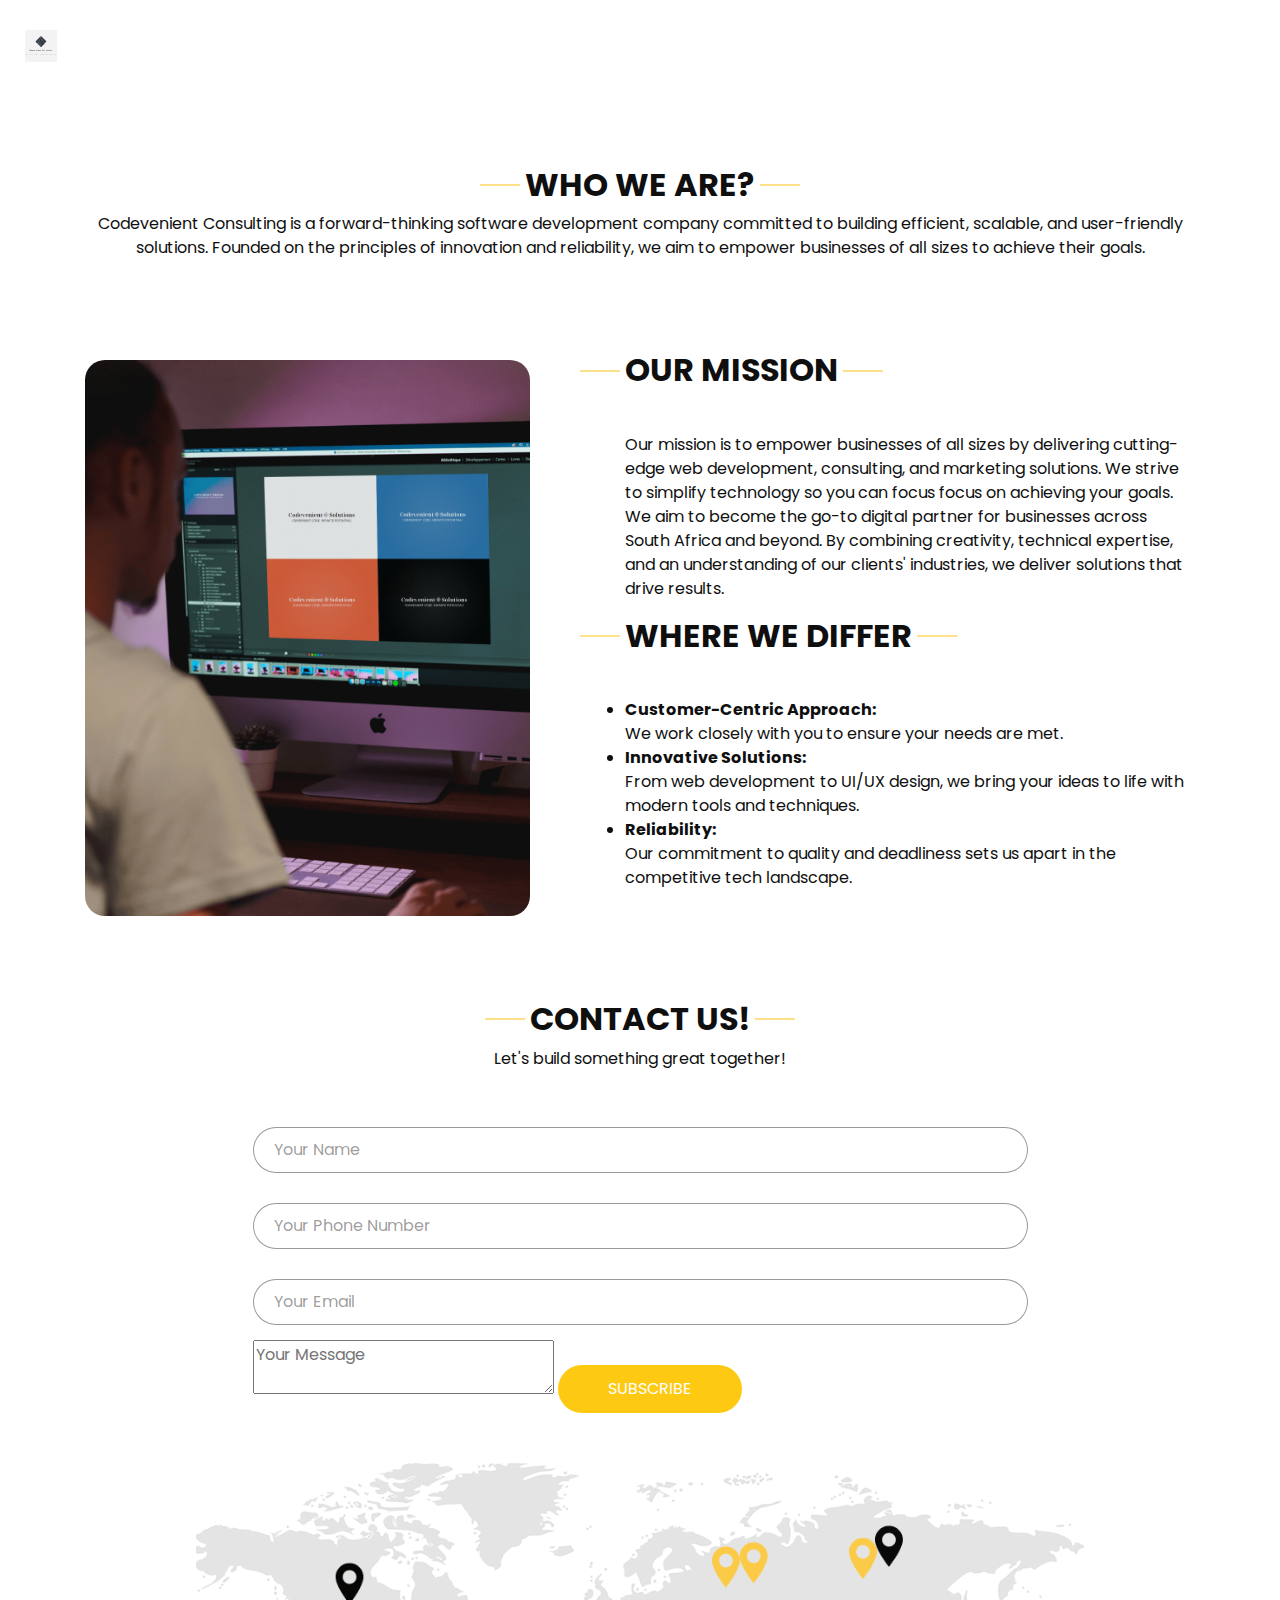
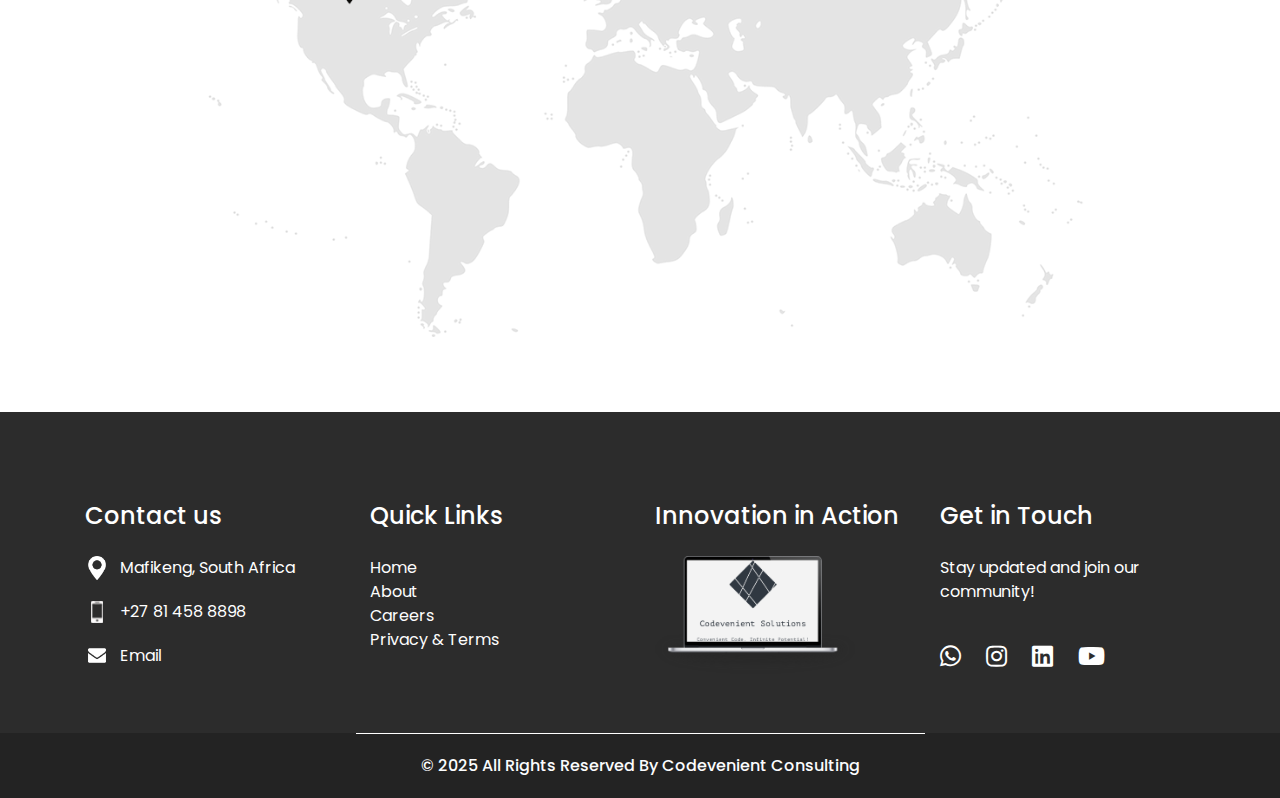
==== about.html @ fab70a0c "Update contact information across multiple pages: change location to Mafikeng, South Africa, format " ====
<!DOCTYPE html>
<html lang="en">

<head>
    <!-- Basic -->
    <meta charset="utf-8" />
    <meta http-equiv="X-UA-Compatible" content="IE=edge" />
    <!-- Mobile Metas -->
    <meta name="viewport" content="width=device-width, initial-scale=1, shrink-to-fit=no" />
    <!-- Site Metas -->
    <meta name="keywords" content="Software Development, Web Development, Consulting, Marketing, Codevenient Solutions" />
    <meta name="description" content="Codevenient Solutions - Empowering businesses with innovative software solutions. Specializing in web development, consulting, and marketing." />
    <meta name="author" content="Codevenient Solutions" />
  
    <title>Codevenient Consulting</title>
    <link rel="shortcut icon" type="image/icon" href="images/favicon.png" />
  
    <!-- slider stylesheet -->
    <link rel="stylesheet" type="text/css" href="https://cdnjs.cloudflare.com/ajax/libs/OwlCarousel2/2.3.4/assets/owl.carousel.min.css" />
    <!-- bootstrap core css -->
    <link rel="stylesheet" type="text/css" href="css/bootstrap.css" />
    <!-- fonts style -->
    <link href="https://fonts.googleapis.com/css?family=Open+Sans:400,700|Poppins:400,700&display=swap" rel="stylesheet">
    <!-- FontAwesome for icons -->
    <link rel="stylesheet" href="https://cdnjs.cloudflare.com/ajax/libs/font-awesome/5.15.4/css/all.min.css" />
    <!-- Custom styles for this template -->
    <link href="css/style.css" rel="stylesheet" />
    <link href="js/script.js" rel="script" />
</head>

<body class="sub_page">
  <div class="hero_area">
    
    <!-- header section strats -->
    <header class="header_section">
      <div class="container-fluid">
        <nav class="navbar navbar-expand-lg custom_nav-container pt-3">
          <a class="navbar-brand" href="index.html"><img src="images/favicon.png" alt="Codevenient Solutions Logo" /></a>
          <button class="navbar-toggler" type="button" data-toggle="collapse" data-target="#navbarSupportedContent" aria-controls="navbarSupportedContent" aria-expanded="false" aria-label="Toggle navigation">
            <span class="navbar-toggler-icon"></span>
          </button>
          <div class="collapse navbar-collapse" id="navbarSupportedContent">
            <div class="d-flex ml-auto flex-column flex-lg-row align-items-center">
              <ul class="navbar-nav">
                <li class="nav-item active"><a class="nav-link scroll-link" href="index.html">Home</a></li>
                <li class="nav-item"><a class="nav-link scroll-link" href="about.html">About</a></li>
                <li class="nav-item"><a class="nav-link scroll-link" href="projects.html">Portfolio</a></li>
                <li class="nav-item"><a class="nav-link scroll-link" href="#contact">Contact us</a></li>
              </ul>
            </div>
          </div>
        </nav>
      </div>
    </header>
    <!-- end header section -->
  </div>

  <section class="do_section layout_padding">
    <div class="container">
      <div class="heading_container">
        <h2>Who We Are?</h2>
        <p>Codevenient Consulting is a forward-thinking software development company committed to building efficient, scalable, and user-friendly solutions. Founded on the principles of innovation and reliability, we aim to empower businesses of all sizes to achieve their goals.</p>
      </div>
    </div>
  </section>


  <!-- who section -->

  <section class="who_section">
    <div class="container">
      <div class="row">
        <div class="col-md-5">
          <div class="img-box">
            <img src="images/about CV.png" alt="Consulting Agency Employee">
          </div>
        </div>
        <div class="col-md-7">
          <div class="detail-box">
            <div class="heading_container">
              <h2>Our Mission</h2>
            </div>
            <p>Our mission is to empower businesses of all sizes by delivering cutting-edge web development, consulting, and marketing solutions. We strive to simplify technology so you can focus focus on achieving your goals.
              We aim to become the go-to digital partner for businesses across South Africa and beyond. By combining creativity, technical expertise, and an understanding of our clients' industries, we deliver solutions that drive results.
            </p>
          </div>
          <div class="detail-box">
            <div class="heading_container">
              <h2>Where We Differ</h2>
            </div>
            <p>
              <li><b>Customer-Centric Approach:</b><br> We work closely with you to ensure your needs are met.</li>
              <li><b>Innovative Solutions:</b><br> From web development to UI/UX design, we bring your ideas to life with modern tools and techniques.</li>
              <li><b>Reliability:</b><br> Our commitment to quality and deadliness sets us apart in the competitive tech landscape.</li>
              </p>
          </div>
        </div>
      </div>
    </div>
  </section>

  <!-- end who section -->

  <!-- contact section -->
  <section class="contact_section layout_padding" id="contact">
    <div class="container">
      <div class="heading_container">
        <h2>Contact us!</h2>
        <p>Let's build something great together!</p>
      </div>
      <div class="">
        <div class="row">
          <div class="col-md-9 mx-auto">
            <div class="contact-form">
              <form id="subscribe-form">
                <input type="text" id="name" placeholder="Your Name">
                <input type="tel" id="phone" placeholder="Your Phone Number">
                <input type="email" id="email" placeholder="Your Email">
                <textarea id="message" placeholder="Your Message"></textarea>
                <button type="submit">Subscribe</button>
              </form>
            </div>
          </div>
        </div>
      </div>
      <div class="map_img-box">
        <img src="images/map-img.png" alt="Dihatshwane, Mahikeng, North West, South Africa">
      </div>
    </div>
  </section>
  <!-- end contact section -->


   <!-- info section -->
   <section class="info_section">
    <div class="container">
      <div class="row">
        <div class="col-md-3">
          <div class="info_contact">
            <h5>Contact us</h5>
            <div>
              <div class="img-box">
                <img src="images/location-white.png" width="18px" alt="50223 Dihatshwane, Mahikeng">
              </div>
              <p>Mafikeng, South Africa</p>
            </div>
            <div>
              <div class="img-box">
                <img src="images/telephone-white.png" width="12px" alt="telephone, 0814588898">
              </div>
              <p>+27 81 458 8898</p>
            </div>
            <div>
              <div class="img-box">
                <img src="images/envelope-white.png" width="18px" alt="codevenient solutions email">
              </div>
              <a href="mailto:codevenientconsulting@gmail.com"><p>Email</p></a>
            </div>
          </div>
        </div>
        <div class="col-md-3">
          <div class="info_insta">
            <h5>Quick Links</h5>
            <div class="insta_container">
              <div>
                <a href="index.html">Home</a>
              </div>
              <div>
                <a href="about.html">About</a>
              </div>
              <div>
                <a href="careers.html">Careers</a>
              </div>
              <div>
                <a href="privacy_terms.html">Privacy & Terms</a>
              </div>
            </div>
          </div>
        </div>
        <div class="col-md-3">
          <div class="info_info">
            <H5>Innovation in Action</H5>
            <img src="images/pc.png" width="200px" alt="Codevenient Solutions Mockup">
          </div>
        </div>
        <div class="col-md-3">
          <div class="info_form">
            <h5>Get in Touch</h5>
            <div class="insta_container">
              <div>
                <p>Stay updated and join our community!</p>
              </div>
              <div class="social_box">
                <a href="https://wa.me/+27814588898" target="_blank" title="WhatsApp" rel="noopener"><i class="fab fa-whatsapp"></i></a>
                <a href="https://instagram.com/codevenientconsulting?igsh=eTE1cXRtenNpdW53" target="_blank" title="Instagram" rel="noopener"><i class="fab fa-instagram"></i></a>
                <a href="https://linkedin.com/company/codevenient-consulting/" target="_blank" title="LinkedIn" rel="noopener"><i class="fab fa-linkedin"></i></a>
                <a href="https://youtube.com/@CodevenientConsulting" target="_blank" title="YouTube" rel="noopener"><i class="fab fa-youtube"></i></a>
              </div>
          </div>
        </div>
      </div>
    </div>
  </section>
  <!-- end info section -->

  <!-- footer section -->
  <section class="container-fluid footer_section">
    <p>&copy; 2025 All Rights Reserved By <a href="index.html">Codevenient Consulting</a></p>
  </section>
  <!-- end footer section -->

  <script type="text/javascript" src="js/jquery-3.4.1.min.js"></script>
  <script type="text/javascript" src="js/bootstrap.js"></script>
  <script type="text/javascript" src="https://cdnjs.cloudflare.com/ajax/libs/OwlCarousel2/2.3.4/owl.carousel.min.js"></script>
  <script type="text/javascript">
    $(".owl-carousel").owlCarousel({
      loop: true,
      margin: 0,
      navText: [],
      center: true,
      autoplay: true,
      autoplayHoverPause: true,
      responsive: {
        0: {
          items: 1
        },
        1000: {
          items: 3
        }
      }
    });
  </script>
  <script src="js/script.js"></script>
</div>
</body>

</html>
---- css/style.css ----
html {
  scroll-behavior: smooth;
}

body {
  font-family: "Poppins", sans-serif;
  color: #0f0f0f;
  background-color: #ffffffbc;
}

.layout_padding {
  padding: 75px 0;
}

.layout_padding2 {
  padding: 45px 0;
}

.layout_padding2-top {
  padding-top: 45px;
}

.layout_padding2-bottom {
  padding-bottom: 45px;
}

.layout_padding-top {
  padding-top: 75px;
}

.layout_padding-bottom {
  padding-bottom: 75px;
}

.heading_container {
  display: flex;
  flex-direction: column;
  align-items: flex-start;
}

.heading_container h2 {
  font-weight: bold;
  text-transform: uppercase;
  position: relative;
}

.heading_container h2::before,
.heading_container h2::after {
  content: "";
  position: absolute;
  top: 50%;
  width: 40px;
  height: 1px;
  background-color: #fec016;
}

.heading_container h2::before {
  left: -5px;
  transform: translate(-100%, -50%);
}

.heading_container h2::after {
  right: -5px;
  transform: translate(100%, -50%);
}

/*header section*/
.hero_area {
  height: 100vh;
  background-image: url(../images/bg.jpg);
  background-size: cover;
}

.sub_page .hero_area {
  height: auto;
}

.sub_page .who_section.layout_padding {
  padding-top: 0;
}

.hero_area.sub_pages {
  height: auto;
}

.header_section .container-fluid {
  padding-right: 25px;
  padding-left: 25px;
}

.header_section .nav_container {
  margin: 0 auto;
}

.custom_nav-container.navbar-expand-lg .navbar-nav .nav-link {
  margin: 10px 30px;
  color: #ffffff;
  text-align: center;
  position: relative;
}

.custom_nav-container.navbar-expand-lg .navbar-nav .nav-link::before {
  content: "";
  position: absolute;
  top: 50%;
  left: -1px;
  transform: translate(-50%, -50%);
  width: 7px;
  height: 7px;
  border-radius: 100%;
}

a,
a:hover,
a:focus {
  text-decoration: none;
}

a:hover,
a:focus {
  color: initial;
}

.btn,
.btn:focus {
  outline: none !important;
  box-shadow: none;
}

.user_option {
  display: flex;
  align-items: center;
}

.navbar-brand {
  display: flex;
  align-items: center;
  font-family: 'Open Sans', sans-serif;
}

.navbar-brand span {
  font-size: 24px;
  color: #ffffff;
}

.custom_nav-container {
  z-index: 99999;
  padding: 15px 0;
}

.custom_nav-container .navbar-toggler {
  outline: none;
}

.custom_nav-container .navbar-toggler .navbar-toggler-icon {
  background-image: url(../images/menu.png);
  background-size: 55px;
}

/*end header section*/
.slider_section {
  height: 90%;
  display: flex;
  align-items: center;
  color: #ffffff;
}

.slider_section .detail-box {
  text-align: center;
  margin-bottom: 110px;
}

.slider_section .detail-box h1 {
  font-size: 4rem;
  text-transform: uppercase;
}

.slider_section .detail-box h2 {
  text-transform: uppercase;
}

.slider_section .detail-box p {
  margin-top: 25px;
}

.slider_section .detail-box a {
  display: inline-block;
  padding: 10px 55px;
  background-color: #ffffff;
  border: 1px solid #ffffff;
  color: #000000;
  border-radius: 20px 20px 0 20px;
  margin-top: 35px;
}

.slider_section .detail-box a:hover {
  background-color: transparent;
  color: #ffffff;
}

.do_section .heading_container {
  align-items: center;
  text-align: center;
}

.do_section .do_container {
  display: flex;
  flex-wrap: wrap;
  justify-content: center;
  padding-top: 10px;
}

.do_section .do_container .box {
  text-align: center;
  position: relative;
  z-index: 5;
  margin: 35px 25px 0 25px;
}

.do_section .do_container .box .img-box {
  width: 120px;
  height: 120px;
  display: flex;
  justify-content: center;
  align-items: center;
  background-color: #353434;
  border-radius: 100%;
}

.do_section .do_container .box .img-box img {
  width: 45px;
}

.do_section .do_container .box .detail-box {
  margin-top: 35px;
}

.do_section .do_container .box:hover .img-box {
  background-color: #fec016;
}

.do_section .do_container .arrow_bg::before {
  content: "";
  position: absolute;
  top: -23px;
  left: -17px;
  width: 262%;
  height: 90%;
  z-index: 3;
  background-size: cover;
}

.do_section .do_container .arrow-start::before {
  background-image: url(../images/arrow-start.png);
}

.do_section .do_container .arrow-middle::before {
  background-image: url(../images/arrow-middle.png);
}

.do_section .do_container .arrow-end::before {
  background-image: url(../images/arrow-end.png);
}

.who_section .row {
  align-items: center;
}

.who_section .img-box img {
  border-radius: 20px 20px 20px 20px;
  width: 100%;
}

.who_section .detail-box {
  margin-left: 65px;
}

.who_section .detail-box p {
  margin-top: 35px;
}

.who_section .detail-box a {
  display: inline-block;
  padding: 8px 30px;
  background-color: #353434;
  border: 1px solid #353434;
  color: #ffffff;
  border-radius: 20px 20px 0 20px;
  margin-top: 35px;
}

.who_section .detail-box a:hover {
  background-color: transparent;
  color: #353434;
}

.portfolio {
  padding: 50px 0 100px;
  border: 1px solid #e5ebf2;
}

.portfolio-content {
  padding-top: 100px;
}

.isotope:after {
  content: '';
  display: block;
  clear: both;
}

.isotope .item {
  position: relative;
  overflow: hidden;
  margin-bottom: 30px;
}

.isotope .item img {
  width: 100%;
  height: 100%;
  transition: 0.5s;
}

.isotope .item:hover img {
  transform: scale(1.5);
}

.isotope-overlay {
  position: absolute;
  height: 100%;
  width: 100%;
  background: rgba(31, 44, 108, 0.5);
  display: flex;
  align-items: center;
  text-transform: uppercase;
  justify-content: center;
  flex-direction: row;
  transform: scale(0);
  transition: 0.5s;
}

.isotope-overlay a {
  display: inline-block;
  color: #fff;
  font-size: 14px;
  text-align: center;
}

.isotope .item:hover .isotope-overlay {
  transform: scale(1);
  top: 0;
}

.client_section {
  padding-top: 30px;
  padding-bottom: 130px;
}

.client_section .heading_container {
  align-items: center;
  margin-bottom: 45px;
}

.client_section .box {
  padding: 20px;
  display: flex;
  flex-direction: column;
  align-items: center;
  text-align: center;
  margin: 20px;
}

.client_section .box .img-box {
  width: 60px;
}

.client_section .box .img-box img {
  width: 100%;
}

.client_section .box .detail-box {
  margin-top: 35px;
  display: flex;
  flex-direction: column;
  align-items: center;
}

.client_section .box .detail-box h5 {
  text-transform: uppercase;
  font-weight: bold;
  font-size: 18px;
}

.client_section .box .detail-box h5 span {
  text-transform: none;
  font-size: 16px;
  font-weight: normal;
  color: #fec016;
}

.client_section .box .detail-box img {
  width: 15px;
  margin: 35px 0;
}

.client_section .carousel-wrap {
  margin: 0 auto;
  padding: 0;
  position: relative;
}

.client_section .owl-nav > div {
  margin-top: -26px;
  position: absolute;
  top: 50%;
  color: #cdcbcd;
}

.client_section .owl-carousel .owl-nav .owl-prev,
.client_section .owl-carousel .owl-nav .owl-next {
  width: 50px;
  height: 50px;
  background-color: #000000;
  background-size: 16px;
  background-position: center;
  border-radius: 100%;
  background-repeat: no-repeat;
  position: absolute;
  bottom: -75px;
  outline: none;
}

.client_section .owl-carousel .owl-nav .owl-prev:hover,
.client_section .owl-carousel .owl-nav .owl-next:hover {
  background-color: rgba(0, 0, 0, 0.8);
}

.client_section .owl-carousel .owl-nav .owl-prev {
  background-image: url(../images/prev.png);
  left: 50%;
  transform: translateX(-102%);
}

.client_section .owl-carousel .owl-nav .owl-next {
  right: 50%;
  background-image: url(../images/next.png);
  transform: translateX(102%);
}

.client_section .owl-carousel .owl-dots.disabled,
.client_section .owl-carousel .owl-nav.disabled {
  display: block;
}

.client_section .owl-item.active.center .box {
  box-shadow: 0 0 20px 0 rgba(0, 0, 0, 0.2);
}

.target_section {
  background-image: url(../images/target-bg.jpg);
  background-size: cover;
  color: #ffffff;
  text-align: center;
}

.target_section .detail-box {
  margin: 30px 0;
}

.target_section h2 {
  font-weight: bold;
}

.target_section h5 {
  font-size: 18px;
  font-weight: 500;
}

.contact_section .heading_container {
  align-items: center;
}

.contact_section .contact-form {
  padding: 25px;
  border-radius: 20px;
}

.contact_section .contact-form input {
  border: none;
  outline: none;
  background-color: white;
  width: 100%;
  margin: 15px 0;
  padding: 10px 20px;
  border: 1px solid rgba(0, 0, 0, 0.4);
  border-radius: 30px;
}

.contact_section .contact-form input.input_message {
  height: 175px;
}

.contact_section .contact-form input::placeholder {
  color: rgba(0, 0, 0, 0.4);
}

.contact_section .contact-form button {
  border: none;
  outline: none;
  padding: 12px 50px;
  text-transform: uppercase;
  margin-top: 25px;
  background-color: #fec913;
  color: #fff;
  border-radius: 30px;
}

.contact_section .map_img-box {
  width: 80%;
  margin: 25px auto 0 auto;
}

.contact_section .map_img-box img {
  width: 100%;
}

.info_section {
  background-color: #faf8f8;
  color: #ffffff;
  padding: 90px 0 45px 0;
}

.info_section h5 {
  margin-bottom: 25px;
  font-size: 24px;
}

.info_contact p{
  color: #fff;
}

.info_contact p:hover{
  color: #fbca47;
}

.info_section .info_insta .insta_container > div {
  display: flex;
}

.info_section .info_insta .insta_container img {
  width: 100%;
}

.info_section .info_insta .insta_container .insta-box {
  margin: 5px;
  display: flex;
  align-items: stretch;
  background-color: #ffffff;
  padding: 10px 20px;
}

.info_section .info_contact .img-box {
  width: 35px;
  display: flex;
  justify-content: center;
}

.info_section .info_contact p {
  margin: 0;
}

.info_section .info_contact > div {
  display: flex;
  align-items: center;
  margin: 20px 0;
}

.info_section .info_contact > div img {
  height: auto;
  margin-right: 12px;
}

.info_section .info_form form input {
  outline: none;
  width: 100%;
  padding: 7px 10px;
}

.info_section .info_form form button {
  display: inline-block;
  padding: 8px 30px;
  background-color: #fbca47;
  border: 1px solid #fbca47;
  color: #ffffff;
  margin-top: 15px;
  text-transform: uppercase;
  font-size: 15px;
}

.info_section .info_form form button:hover {
  background-color: transparent;
  color: #fbca47;
}

.info_section .info_form .social_box {
  margin-top: 35px;
  width: 100%;
  display: flex;
}

.info_section .info_form .social_box a {
  margin-right: 25px;
}

.footer_section {
  background-color: #232323;
  font-weight: 500;
  display: flex;
  justify-content: center;
}

.footer_section p {
  padding: 20px 65px;
  color: #fbfcfd;
  margin: 0 auto;
  text-align: center;
  border-top: 1px solid #ffffff;
}

.insta_container a{
  color: #fdfdfd;
}

.insta_container a:hover{
  color: #fbca47;
}

.footer_section a {
  color: #fbfcfd;
}

.social_box a {
  font-size: 1.5rem;
  margin-right: 20px;
  color: #ffffff;
  text-decoration: none;
}

.social_box a:hover {
  color: #fec016;
}

/* Media queries for responsiveness */
@media (max-width: 768px) {
  .do_section .do_container {
    flex-direction: column;
    align-items: center;
  }

  .do_section .box {
    flex: 1 1 100%;
    margin: 15px 0;
  }

  .nav-links {
    display: none;
  }

  .nav-links.show {
    display: block;
  }

  .nav-toggle {
    display: block;
  }
}

@media (max-width: 480px) {
  .heading_container h2 {
    font-size: 24px;
  }

  .heading_container p {
    font-size: 16px;
  }

  .do_section .box h6 {
    font-size: 18px;
  }
}

.social_box a:hover {
  color: #fec016;
}

.info_section {
  background-color: #2c2c2c;
  color: #ffffff;
}

.info_section {
  background-color: #2c2c2c;
  color: #ffffff;
}

.info_section h5,
.info_section .info_insta .insta_container .insta-box,
.info_section .info_contact .img-box {
  color: #ffffff;
}

.info_section .info_insta .insta_container .insta-box {
  background-color: #232323;
}

.footer_section {
  justify-content: center;
}

.footer_section p {
  color: #fbfcfd;
  border-top: 1px solid #ffffff;
}

.footer_section a {
  color: #fbfcfd;
}

.social_box a {
  color: #ffffff;
}

.social_box a:hover {
  color: #fec016;
}

@media (max-width: 768px) {
  body {
    background-color: rgb(0, 0, 0);
    color: white;
  }

  .slider_section {
    height: 90vh;
    background-image: url(../images/bg-mob.jpg);
  }

  .footer_section p {
    color: #fbfcfd;
    border-top: 1px solid #ffffff;
  }

  .footer_section a {
    color: #fbfcfd;
  }

  .social_box a {
    color: #ffffff;
  }

  .social_box a:hover {
    color: #fec016;
  }

  .info_section {
    background-color: #2c2c2c;
    color: #ffffff;
  }

  .info_section h5,
  .info_section .info_insta .insta_container .insta-box,
  .info_section .info_contact .img-box {
    color: #ffffff;
  }

  .info_section .info_insta .insta_container .insta-box {
    background-color: #232323;
  }

  .contact_section{
    background-color: #0f0f0f;
  }

  .do_section .do_container .arrow-start::before {
    background-image: none;
  }
  
  .do_section .do_container .arrow-middle::before {
    background-image: none;
  }
  
  .do_section .do_container .arrow-end::before {
    background-image: none;
  }
  /* Add any other elements that need to be styled for dark mode */
}

@media (max-width: 829px) {
  body {
    background-color: rgb(0, 0, 0);
    color: white;
  }


  .footer_section p {
    color: #fbfcfd;
    border-top: 1px solid #ffffff;
  }

  .footer_section a {
    color: #fbfcfd;
  }

  .social_box a {
    color: #ffffff;
  }

  .social_box a:hover {
    color: #fec016;
  }

  .info_section {
    background-color: #2c2c2c;
    color: #ffffff;
  }

  .info_section h5,
  .info_section .info_insta .insta_container .insta-box,
  .info_section .info_contact .img-box {
    color: #ffffff;
  }

  .info_section .info_insta .insta_container .insta-box {
    background-color: #232323;
  }

  .contact_section{
    background-color: #0f0f0f;
  }
  /* Add any other elements that need to be styled for dark mode */
}

@media (max-width: 1024px) {
  body {
    background-color: rgb(0, 0, 0);
    color: white;
  }

  .slider_section {
    height: 100vh;
    background-image: url(../images/bg.jpg);
    background-size: cover;
  }

  .footer_section p {
    color: #fbfcfd;
    border-top: 1px solid #ffffff;
  }

  .footer_section a {
    color: #fbfcfd;
  }

  .social_box a {
    color: #ffffff;
  }

  .social_box a:hover {
    color: #fec016;
  }

  .info_section {
    background-color: #2c2c2c;
    color: #ffffff;
  }

  .info_section h5,
  .info_section .info_insta .insta_container .insta-box,
  .info_section .info_contact .img-box {
    color: #ffffff;
  }

  .info_section .info_insta .insta_container .insta-box {
    background-color: #232323;
  }

  .contact_section{
    background-color: #0f0f0f;
  }
  /* Add any other elements that need to be styled for dark mode */
}
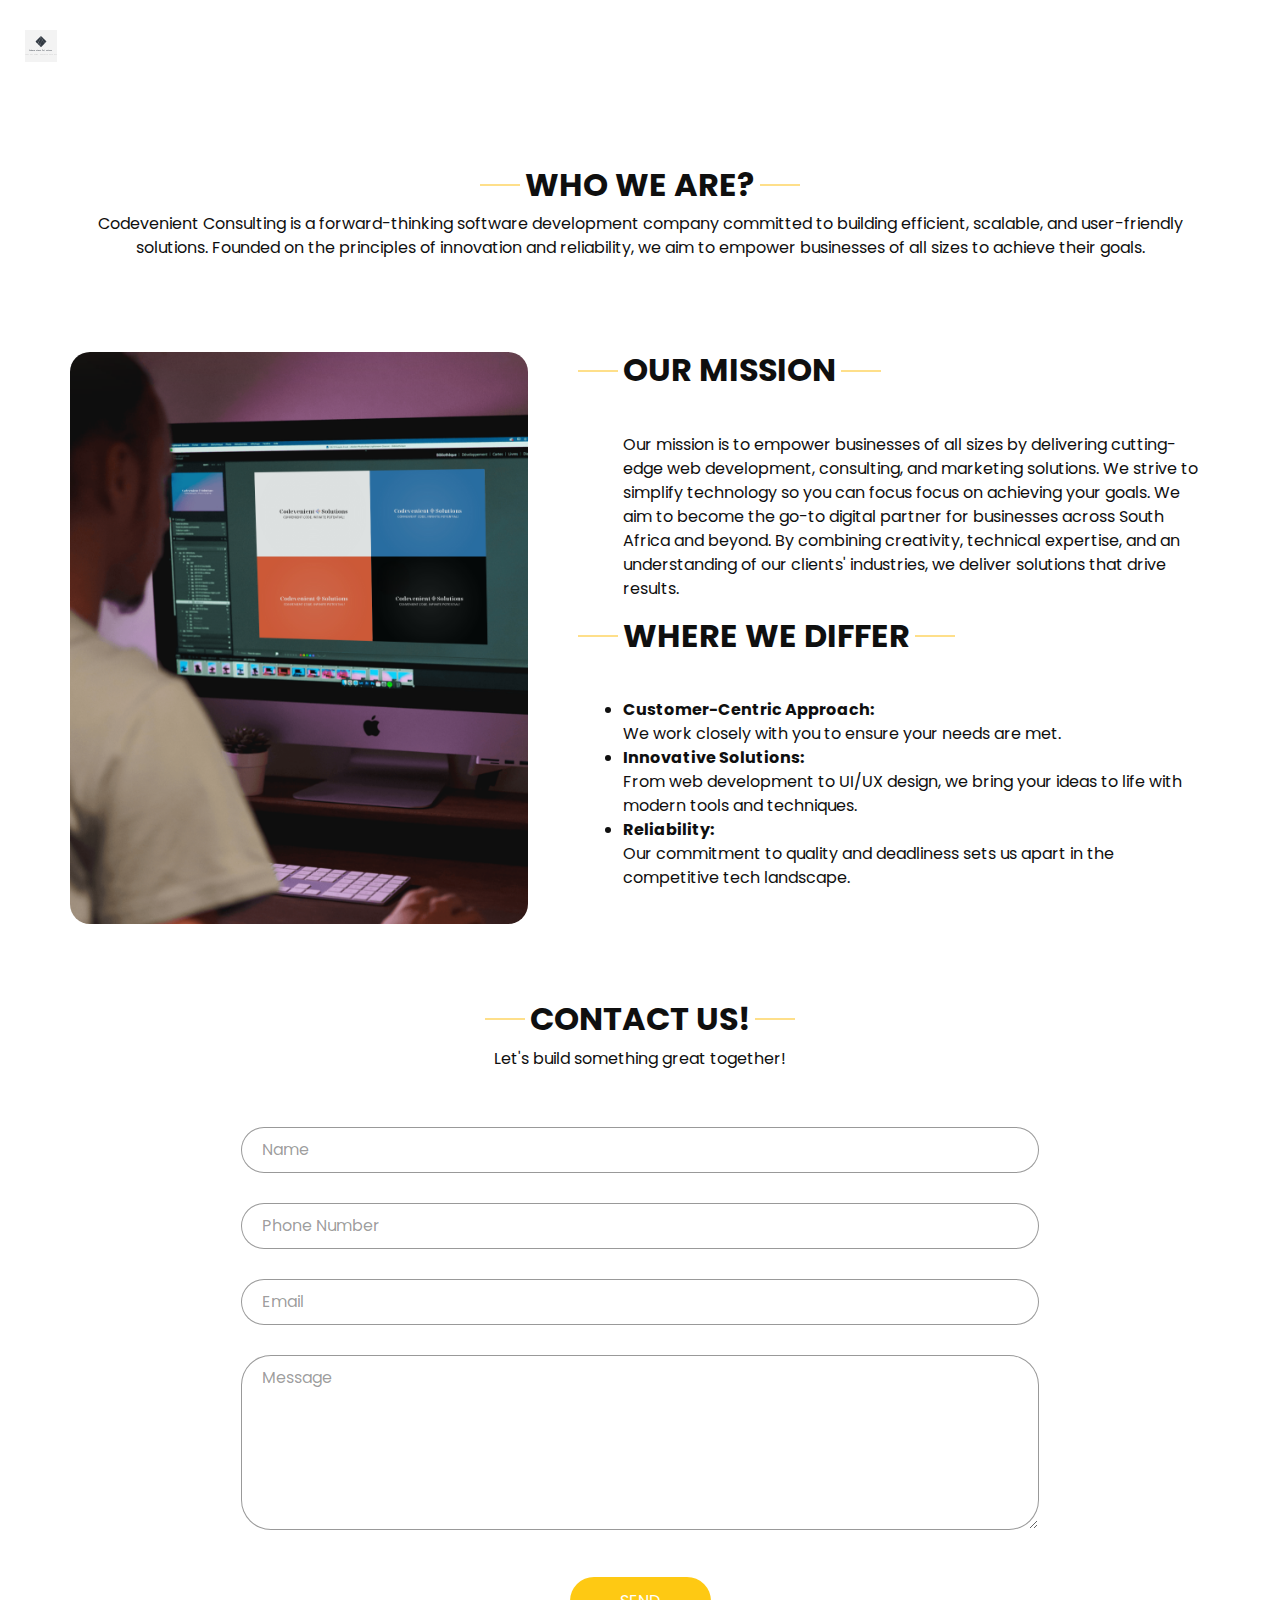
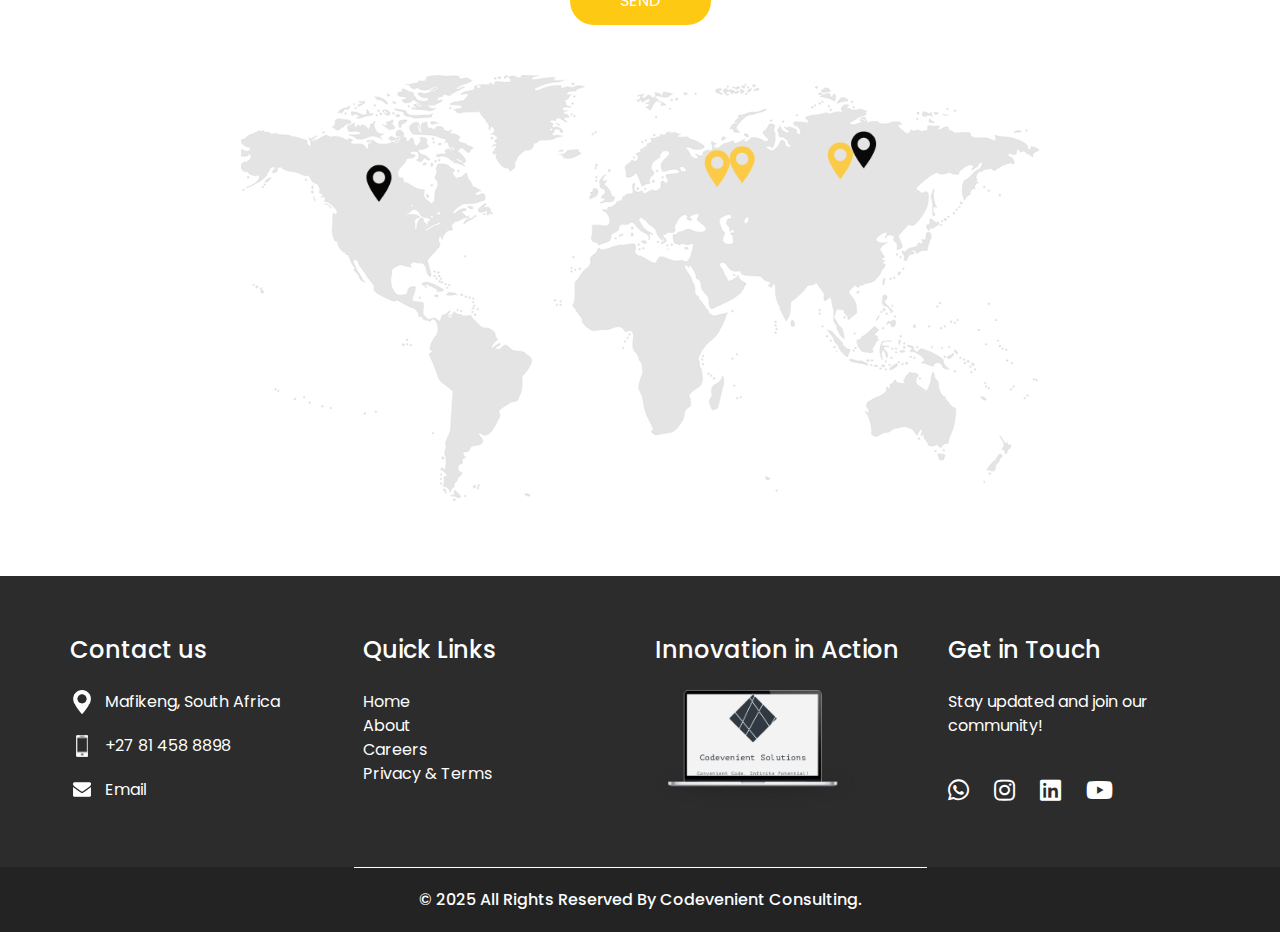
==== commit 516de266: "Update contact form placeholders, improve footer text, and add responsive CSS link" ====
--- a/about.html
+++ b/about.html
@@ -26,6 +26,7 @@
     <!-- Custom styles for this template -->
     <link href="css/style.css" rel="stylesheet" />
     <link href="js/script.js" rel="script" />
+    <link href="css/responsive.css" rel="stylesheet" />
 </head>
 
 <body class="sub_page">
@@ -113,11 +114,11 @@
           <div class="col-md-9 mx-auto">
             <div class="contact-form">
               <form id="subscribe-form">
-                <input type="text" id="name" placeholder="Your Name">
-                <input type="tel" id="phone" placeholder="Your Phone Number">
-                <input type="email" id="email" placeholder="Your Email">
-                <textarea id="message" placeholder="Your Message"></textarea>
-                <button type="submit">Subscribe</button>
+                <input type="text" id="name" placeholder="Name">
+                <input type="tel" id="phone" placeholder="Phone Number">
+                <input type="email" id="email" placeholder="Email">
+                <textarea id="message" placeholder="Message"></textarea>
+                <button type="submit">Send</button>
               </form>
             </div>
           </div>
@@ -205,7 +206,7 @@
 
   <!-- footer section -->
   <section class="container-fluid footer_section">
-    <p>&copy; 2025 All Rights Reserved By <a href="index.html">Codevenient Consulting</a></p>
+    <p>&copy; 2025 All Rights Reserved By <a href="index.html">Codevenient Consulting.</a></p>
   </section>
   <!-- end footer section -->
 
--- a/css/style.css
+++ b/css/style.css
@@ -483,6 +483,7 @@
 .contact_section .contact-form {
   padding: 25px;
   border-radius: 20px;
+  text-align: center; /* Center the button */
 }
 
 .contact_section .contact-form input {
@@ -504,6 +505,22 @@
   color: rgba(0, 0, 0, 0.4);
 }
 
+.contact_section .contact-form textarea {
+  border: none;
+  outline: none;
+  background-color: white;
+  width: 100%;
+  margin: 15px 0;
+  padding: 10px 20px;
+  border: 1px solid rgba(0, 0, 0, 0.4);
+  border-radius: 30px;
+  height: 175px;
+}
+
+.contact_section .contact-form textarea::placeholder {
+  color: rgba(0, 0, 0, 0.4);
+}
+
 .contact_section .contact-form button {
   border: none;
   outline: none;
@@ -513,10 +530,11 @@
   background-color: #fec913;
   color: #fff;
   border-radius: 30px;
+  display: inline-block;
 }
 
 .contact_section .map_img-box {
-  width: 80%;
+  width: 70%;
   margin: 25px auto 0 auto;
 }
 
@@ -527,7 +545,7 @@
 .info_section {
   background-color: #faf8f8;
   color: #ffffff;
-  padding: 90px 0 45px 0;
+  padding: 60px 0 45px 0;
 }
 
 .info_section h5 {
@@ -847,7 +865,7 @@
   }
 
   .slider_section {
-    height: 100vh;
+    height: 90vh;
     background-image: url(../images/bg.jpg);
     background-size: cover;
   }
--- a/css/responsive.css
+++ b/css/responsive.css
@@ -0,0 +1,100 @@
+@media (max-width: 1120px) {
+    .hero_area {
+        height: auto;
+    }
+
+    .slider_section {
+        padding: 50px 0;
+    }
+
+}
+
+@media (max-width: 992px) {
+    .user_option {
+        flex-direction: column;
+    }
+
+    .custom_nav-container .nav_search-btn {
+        background-position: center;
+        margin-top: 10px;
+    }
+
+    .user_option a {
+        margin-bottom: 10px;
+    }
+
+    .custom_nav-container.navbar-expand-lg .navbar-nav .nav-link {
+        padding: 0 5px;
+    }
+}
+
+@media (max-width: 768px) {
+
+    .info_section .col-md-3 {
+        text-align: center;
+    }
+
+    .info_section .col-md-3:not(:nth-last-child(1)) {
+        margin-bottom: 35px;
+    }
+
+    .who_section .detail-box {
+        margin-left: 15px;
+        margin-top: 35px;
+    }
+
+    .work_section .work_container .box.b-1,
+    .work_section .work_container .box.b-2,
+    .work_section .work_container .box.b-3,
+    .work_section .work_container .box.b-4 {
+        width: 100%;
+    }
+
+    .info_section .col-md-3>div {
+        display: flex;
+        flex-direction: column;
+        align-items: center;
+    }
+
+    .info_section .info_form .social_box {
+        justify-content: center;
+    }
+
+    .info_section .info_form .social_box a {
+        margin: 0 10px;
+    }
+
+    .footer_section p {
+        padding: 20px 30px;
+    }
+}
+
+@media (max-width: 576px) {
+    .slider_section .detail-box h1 {
+        font-size: 3.5rem;
+    }
+
+    .do_section .do_container .arrow_bg::before {
+        display: none;
+    }
+}
+
+@media (max-width: 480px) {}
+
+@media (max-width: 420px) {
+    .slider_section .detail-box h2 {
+        font-size: 1.5rem;
+    }
+
+    .slider_section .detail-box h1 {
+        font-size: 3rem;
+    }
+}
+
+@media (max-width: 360px) {}
+
+@media (min-width: 1200px) {
+    .container {
+        max-width: 1170px;
+    }
+}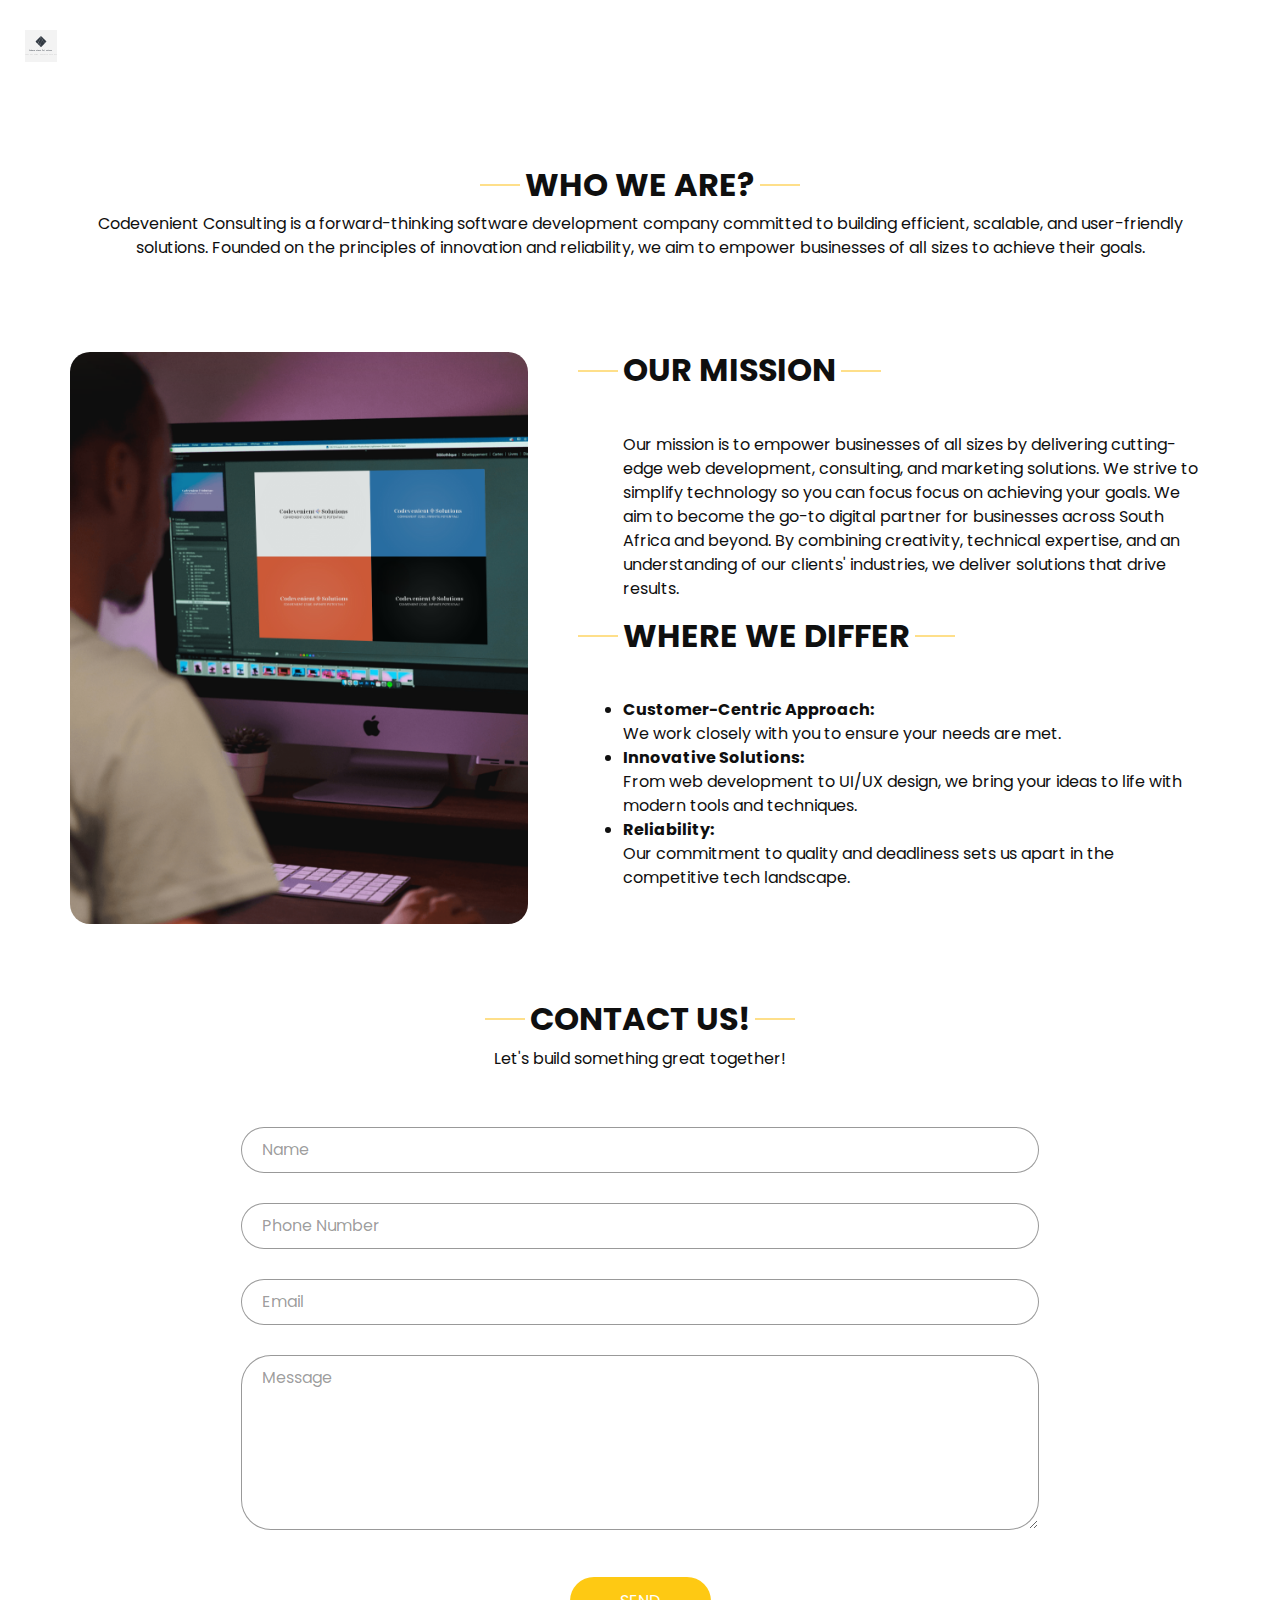
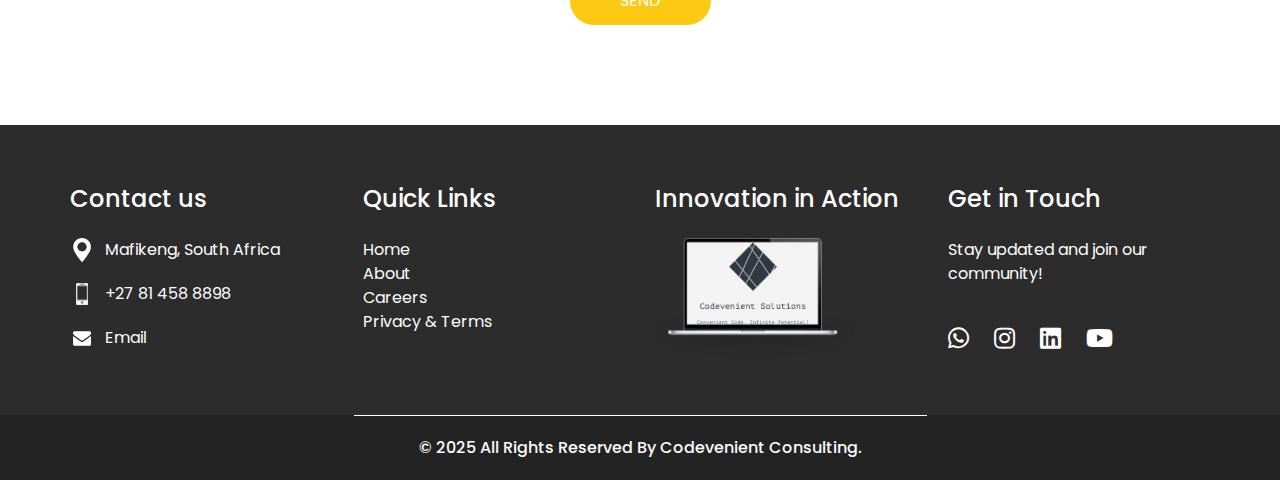
==== commit 4b3f2cee: "Remove map image section from about and index pages" ====
--- a/about.html
+++ b/about.html
@@ -9,19 +9,16 @@
     <meta name="viewport" content="width=device-width, initial-scale=1, shrink-to-fit=no" />
     <!-- Site Metas -->
     <meta name="keywords" content="Software Development, Web Development, Consulting, Marketing, Codevenient Solutions" />
-    <meta name="description" content="Codevenient Solutions - Empowering businesses with innovative software solutions. Specializing in web development, consulting, and marketing." />
-    <meta name="author" content="Codevenient Solutions" />
+    <meta name="description" content="Codevenient Consulting - Empowering businesses with innovative software solutions. Specializing in web development, consulting, and marketing."/>
+    <meta name="author" content="Codevenient Consulting"/>
   
     <title>Codevenient Consulting</title>
     <link rel="shortcut icon" type="image/icon" href="images/favicon.png" />
   
     <!-- slider stylesheet -->
     <link rel="stylesheet" type="text/css" href="https://cdnjs.cloudflare.com/ajax/libs/OwlCarousel2/2.3.4/assets/owl.carousel.min.css" />
-    <!-- bootstrap core css -->
     <link rel="stylesheet" type="text/css" href="css/bootstrap.css" />
-    <!-- fonts style -->
     <link href="https://fonts.googleapis.com/css?family=Open+Sans:400,700|Poppins:400,700&display=swap" rel="stylesheet">
-    <!-- FontAwesome for icons -->
     <link rel="stylesheet" href="https://cdnjs.cloudflare.com/ajax/libs/font-awesome/5.15.4/css/all.min.css" />
     <!-- Custom styles for this template -->
     <link href="css/style.css" rel="stylesheet" />
@@ -123,9 +120,6 @@
             </div>
           </div>
         </div>
-      </div>
-      <div class="map_img-box">
-        <img src="images/map-img.png" alt="Dihatshwane, Mahikeng, North West, South Africa">
       </div>
     </div>
   </section>
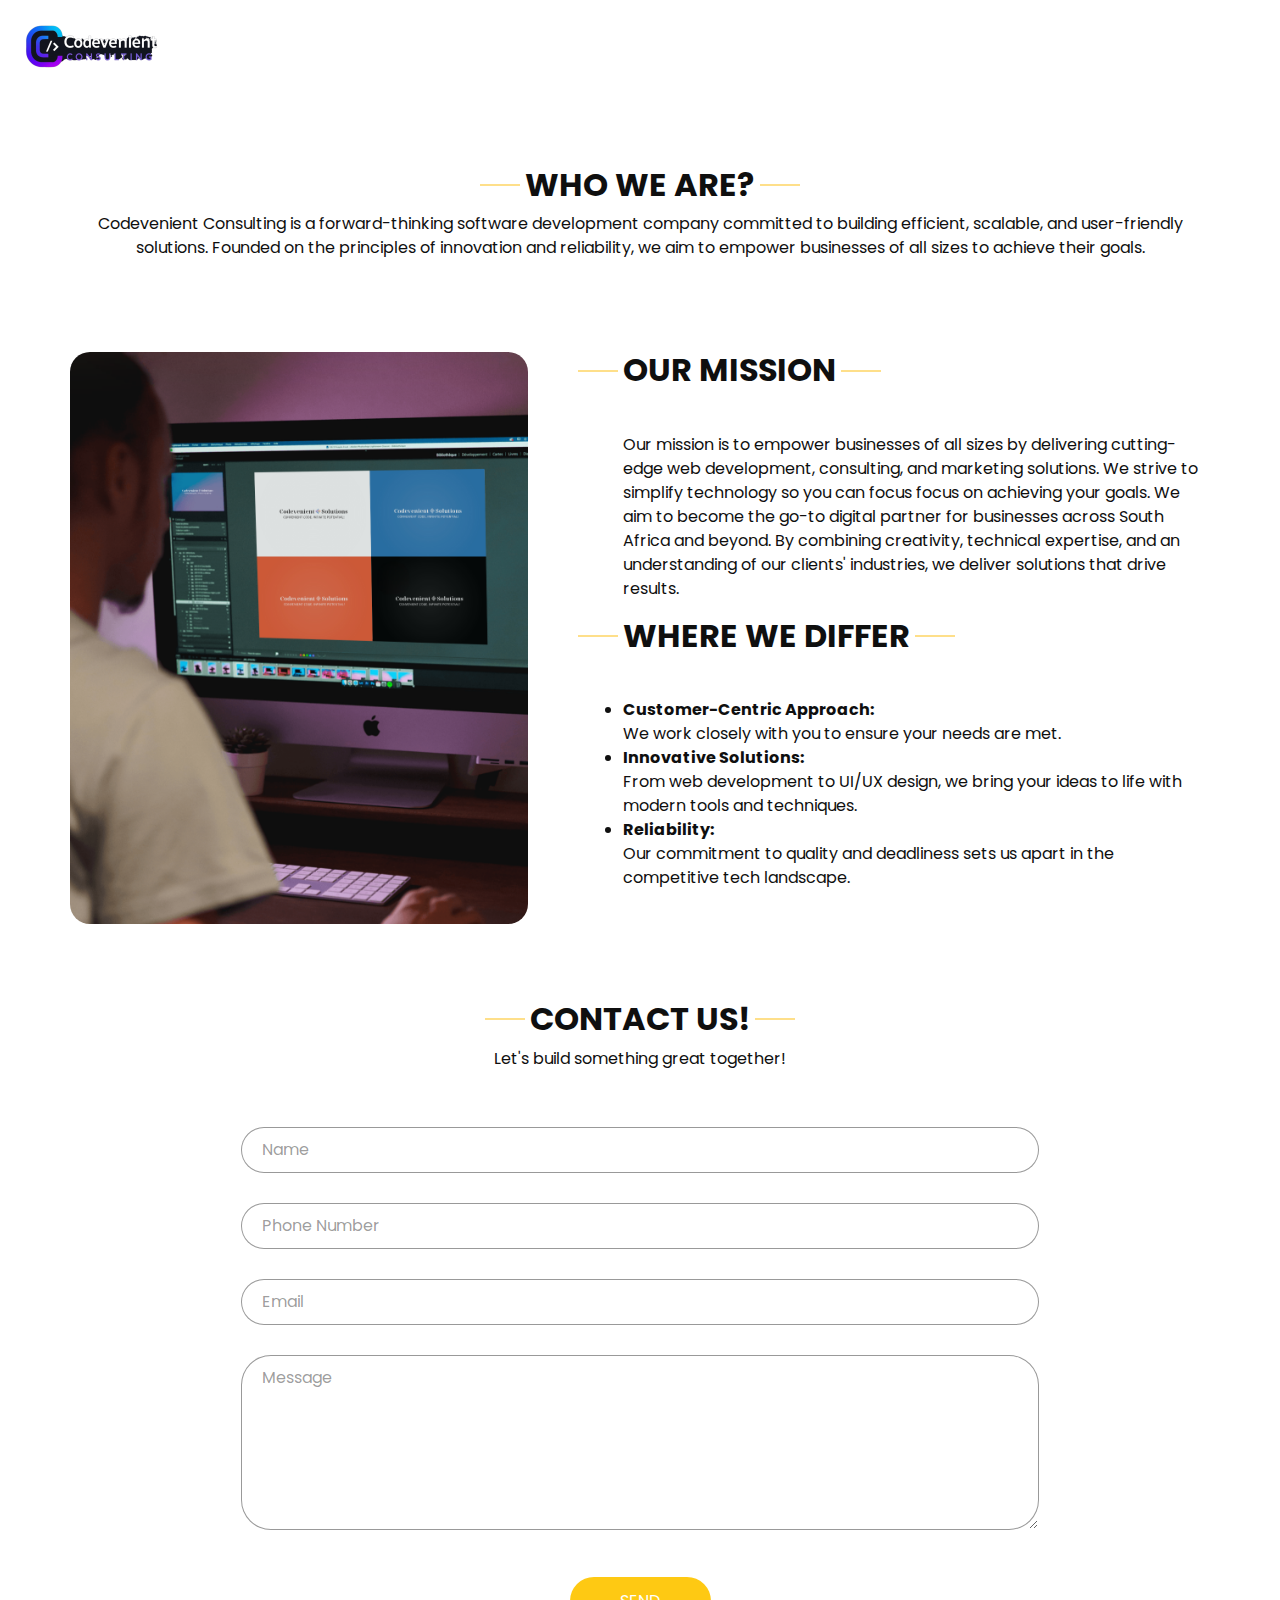
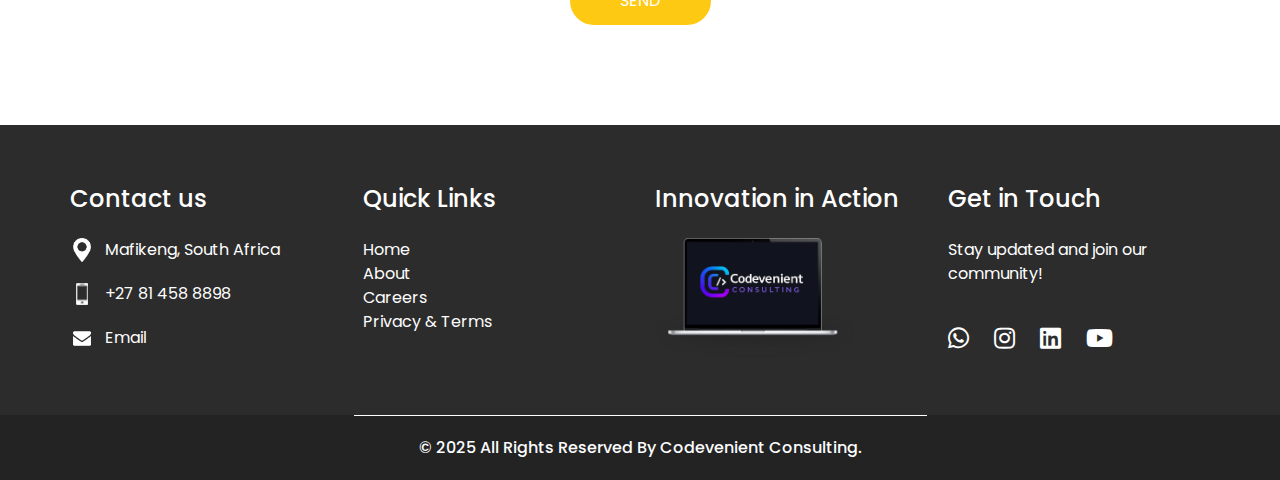
==== commit acf24b66: "Update logo image in multiple pages" ====
--- a/about.html
+++ b/about.html
@@ -33,7 +33,7 @@
     <header class="header_section">
       <div class="container-fluid">
         <nav class="navbar navbar-expand-lg custom_nav-container pt-3">
-          <a class="navbar-brand" href="index.html"><img src="images/favicon.png" alt="Codevenient Solutions Logo" /></a>
+          <a class="navbar-brand" href="index.html"><img src="images/Log.png" alt="Codevenient Solutions Logo" /></a>
           <button class="navbar-toggler" type="button" data-toggle="collapse" data-target="#navbarSupportedContent" aria-controls="navbarSupportedContent" aria-expanded="false" aria-label="Toggle navigation">
             <span class="navbar-toggler-icon"></span>
           </button>
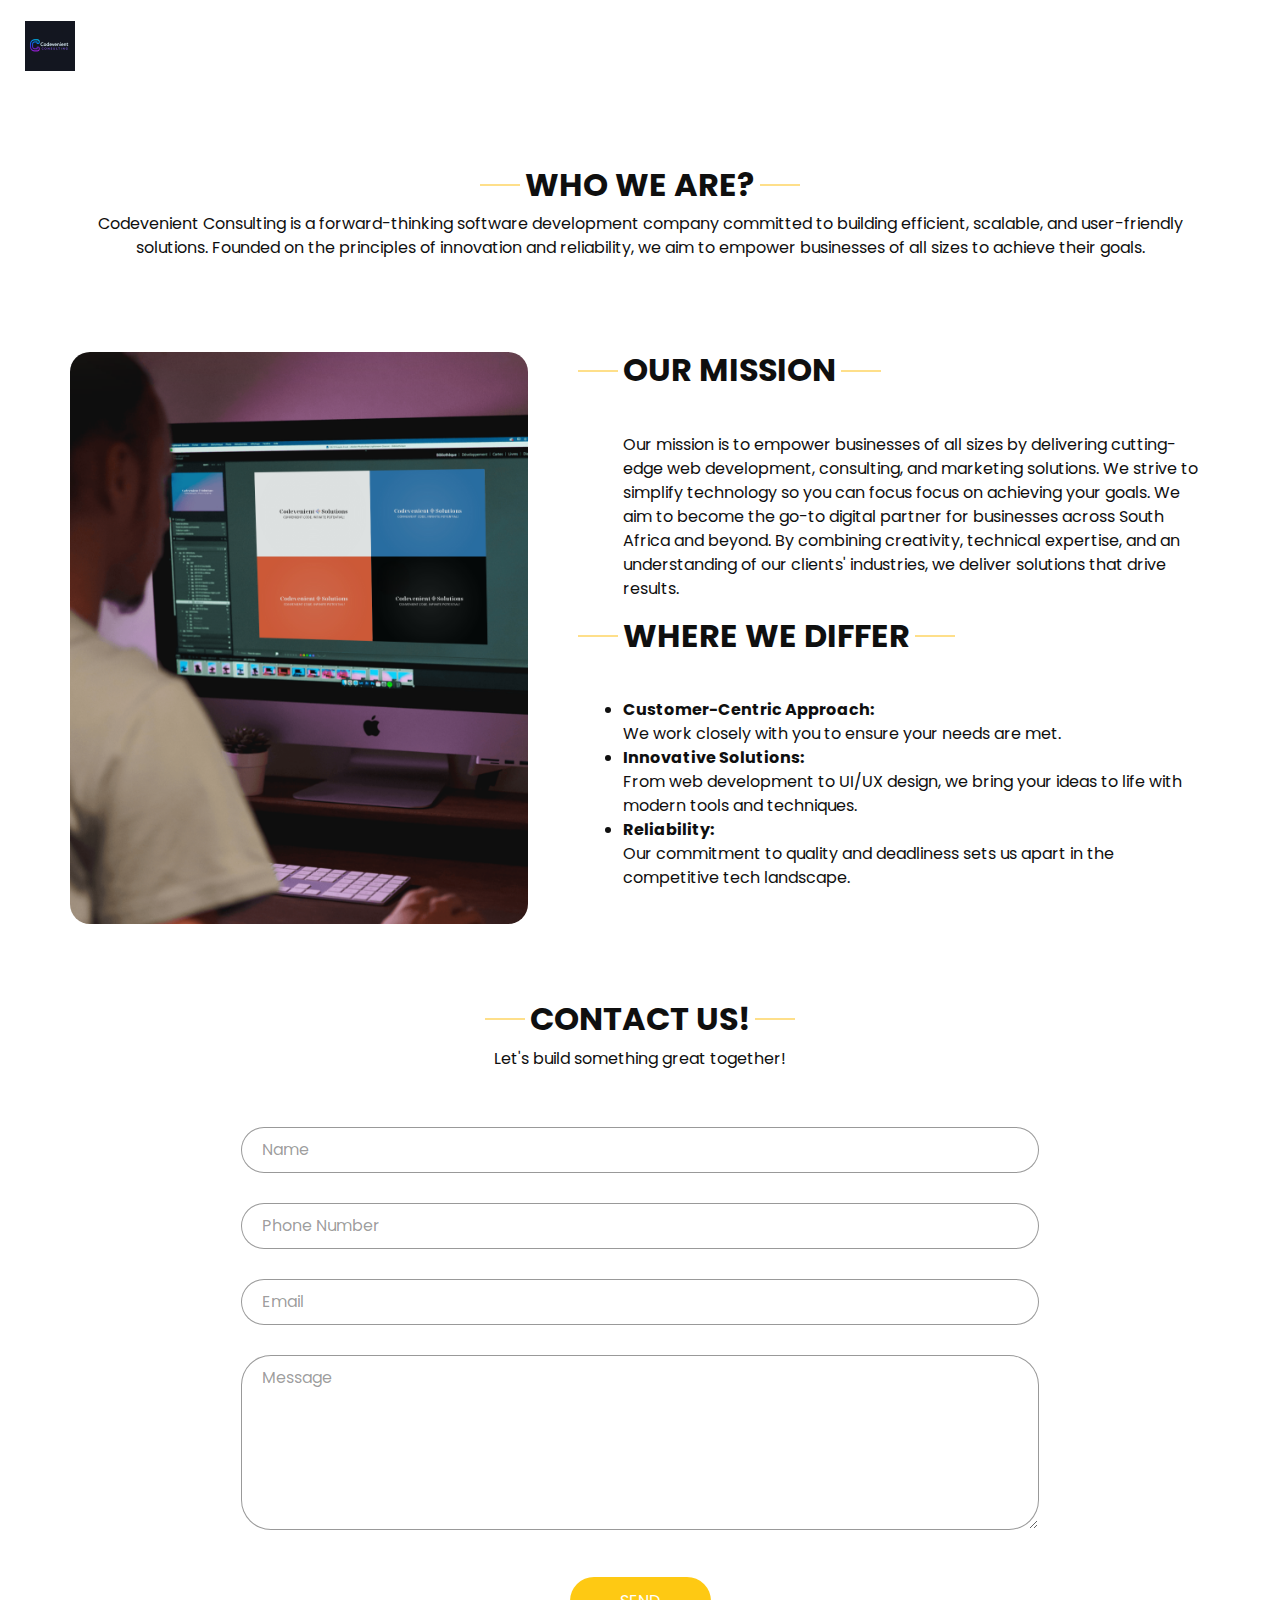
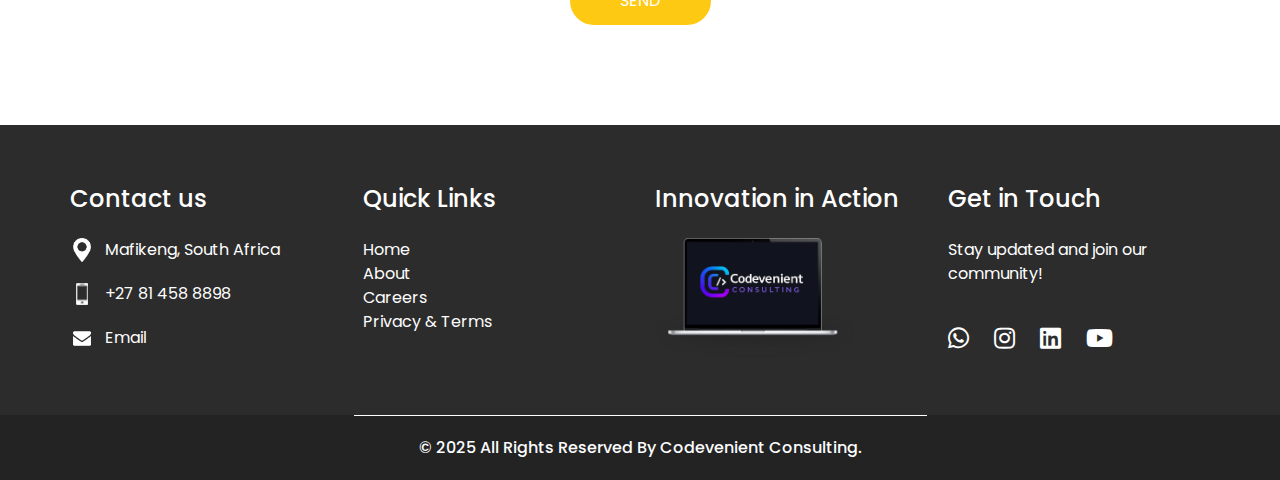
==== commit 1821a559: "Replace logo image with favicon in multiple pages" ====
--- a/about.html
+++ b/about.html
@@ -33,7 +33,7 @@
     <header class="header_section">
       <div class="container-fluid">
         <nav class="navbar navbar-expand-lg custom_nav-container pt-3">
-          <a class="navbar-brand" href="index.html"><img src="images/Log.png" alt="Codevenient Solutions Logo" /></a>
+          <a class="navbar-brand" href="index.html"><img src="images/favicon.png" alt="Codevenient Solutions Logo" /></a>
           <button class="navbar-toggler" type="button" data-toggle="collapse" data-target="#navbarSupportedContent" aria-controls="navbarSupportedContent" aria-expanded="false" aria-label="Toggle navigation">
             <span class="navbar-toggler-icon"></span>
           </button>
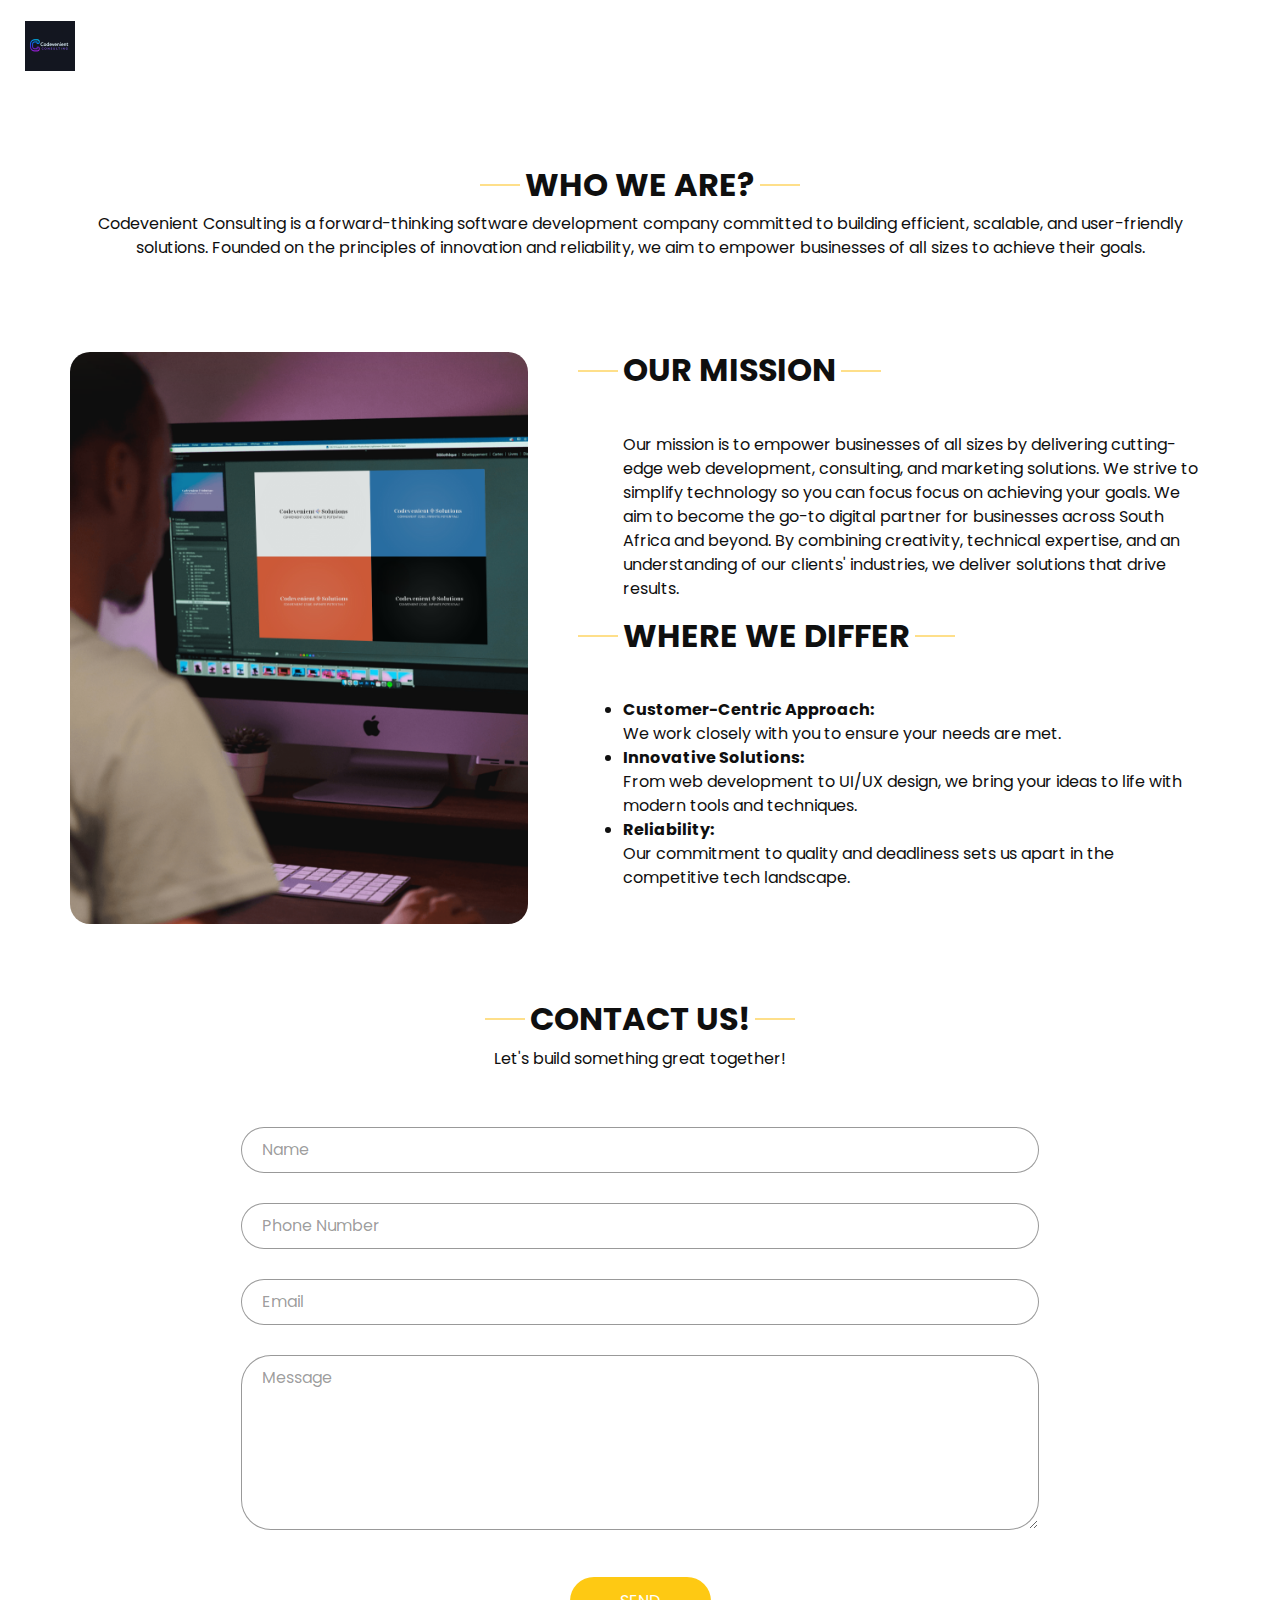
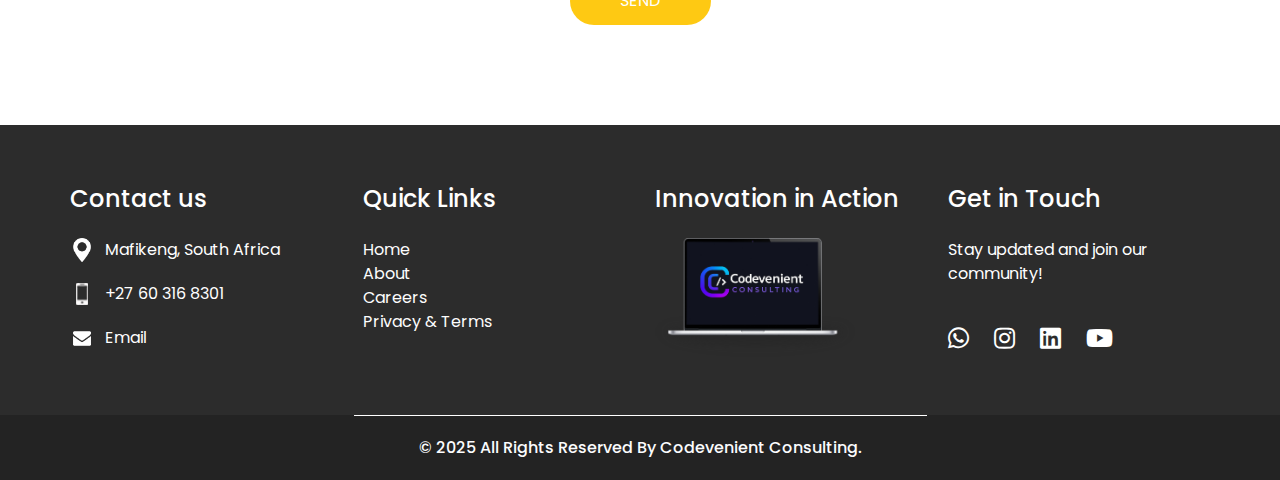
==== commit 2810c378: "Update WhatsApp contact number across multiple pages" ====
--- a/about.html
+++ b/about.html
@@ -143,7 +143,7 @@
               <div class="img-box">
                 <img src="images/telephone-white.png" width="12px" alt="telephone, 0814588898">
               </div>
-              <p>+27 81 458 8898</p>
+              <p>+27 60 316 8301</p>
             </div>
             <div>
               <div class="img-box">
@@ -186,7 +186,7 @@
                 <p>Stay updated and join our community!</p>
               </div>
               <div class="social_box">
-                <a href="https://wa.me/+27814588898" target="_blank" title="WhatsApp" rel="noopener"><i class="fab fa-whatsapp"></i></a>
+                <a href="https://wa.me/+27603168301" target="_blank" title="WhatsApp" rel="noopener"><i class="fab fa-whatsapp"></i></a>
                 <a href="https://instagram.com/codevenientconsulting?igsh=eTE1cXRtenNpdW53" target="_blank" title="Instagram" rel="noopener"><i class="fab fa-instagram"></i></a>
                 <a href="https://linkedin.com/company/codevenient-consulting/" target="_blank" title="LinkedIn" rel="noopener"><i class="fab fa-linkedin"></i></a>
                 <a href="https://youtube.com/@CodevenientConsulting" target="_blank" title="YouTube" rel="noopener"><i class="fab fa-youtube"></i></a>
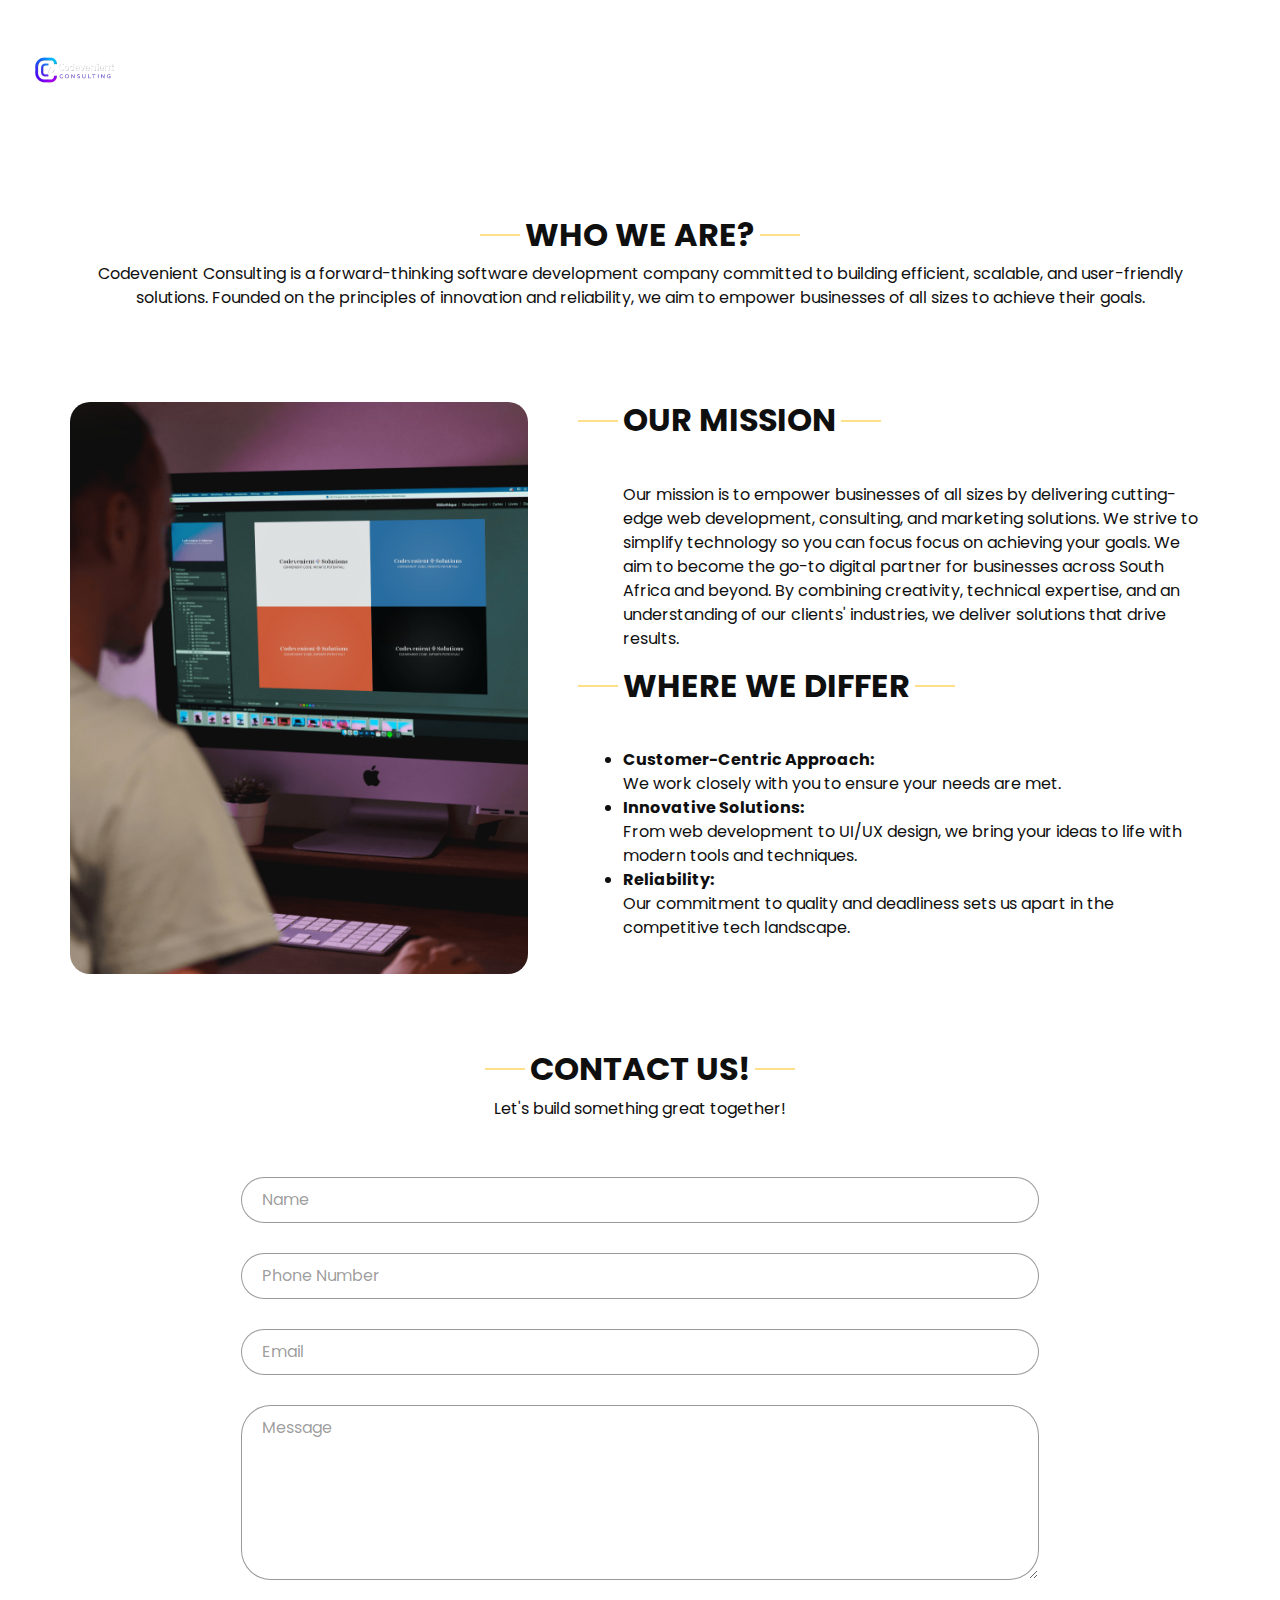
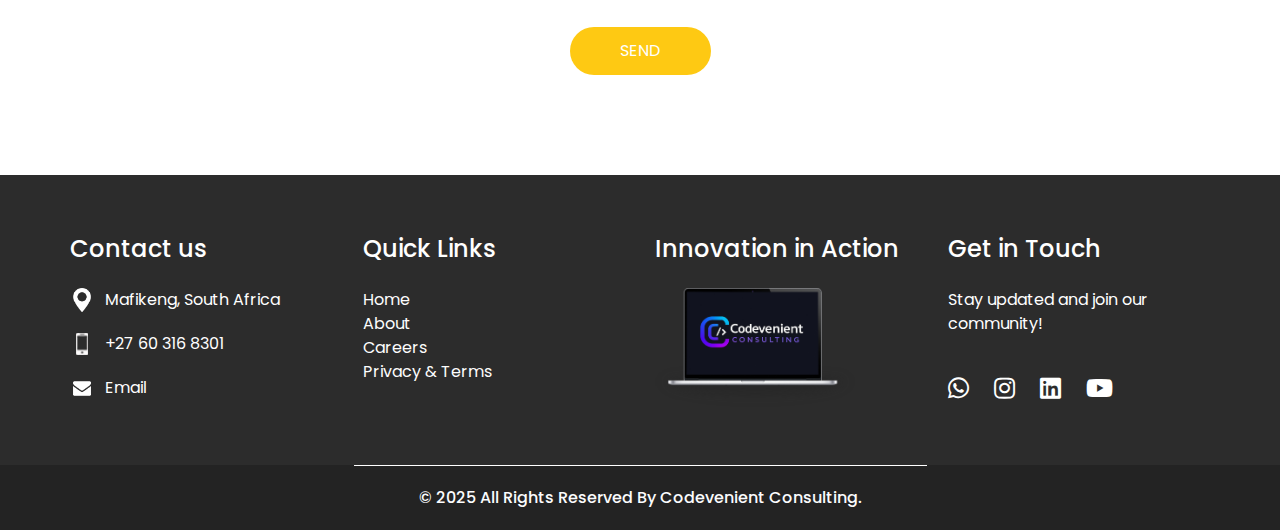
==== commit 16f074c8: "Replace favicon with Logo_transparent.PNG across multiple HTML files" ====
--- a/about.html
+++ b/about.html
@@ -13,7 +13,7 @@
     <meta name="author" content="Codevenient Consulting"/>
   
     <title>Codevenient Consulting</title>
-    <link rel="shortcut icon" type="image/icon" href="images/favicon.png" />
+    <link rel="shortcut icon" type="image/icon" href="images/Logo_transparent.PNG" />
   
     <!-- slider stylesheet -->
     <link rel="stylesheet" type="text/css" href="https://cdnjs.cloudflare.com/ajax/libs/OwlCarousel2/2.3.4/assets/owl.carousel.min.css" />
@@ -33,7 +33,7 @@
     <header class="header_section">
       <div class="container-fluid">
         <nav class="navbar navbar-expand-lg custom_nav-container pt-3">
-          <a class="navbar-brand" href="index.html"><img src="images/favicon.png" alt="Codevenient Solutions Logo" /></a>
+          <a class="navbar-brand" href="index.html"><img src="images/Logo_transparent.PNG" alt="Codevenient Solutions Logo" /></a>
           <button class="navbar-toggler" type="button" data-toggle="collapse" data-target="#navbarSupportedContent" aria-controls="navbarSupportedContent" aria-expanded="false" aria-label="Toggle navigation">
             <span class="navbar-toggler-icon"></span>
           </button>
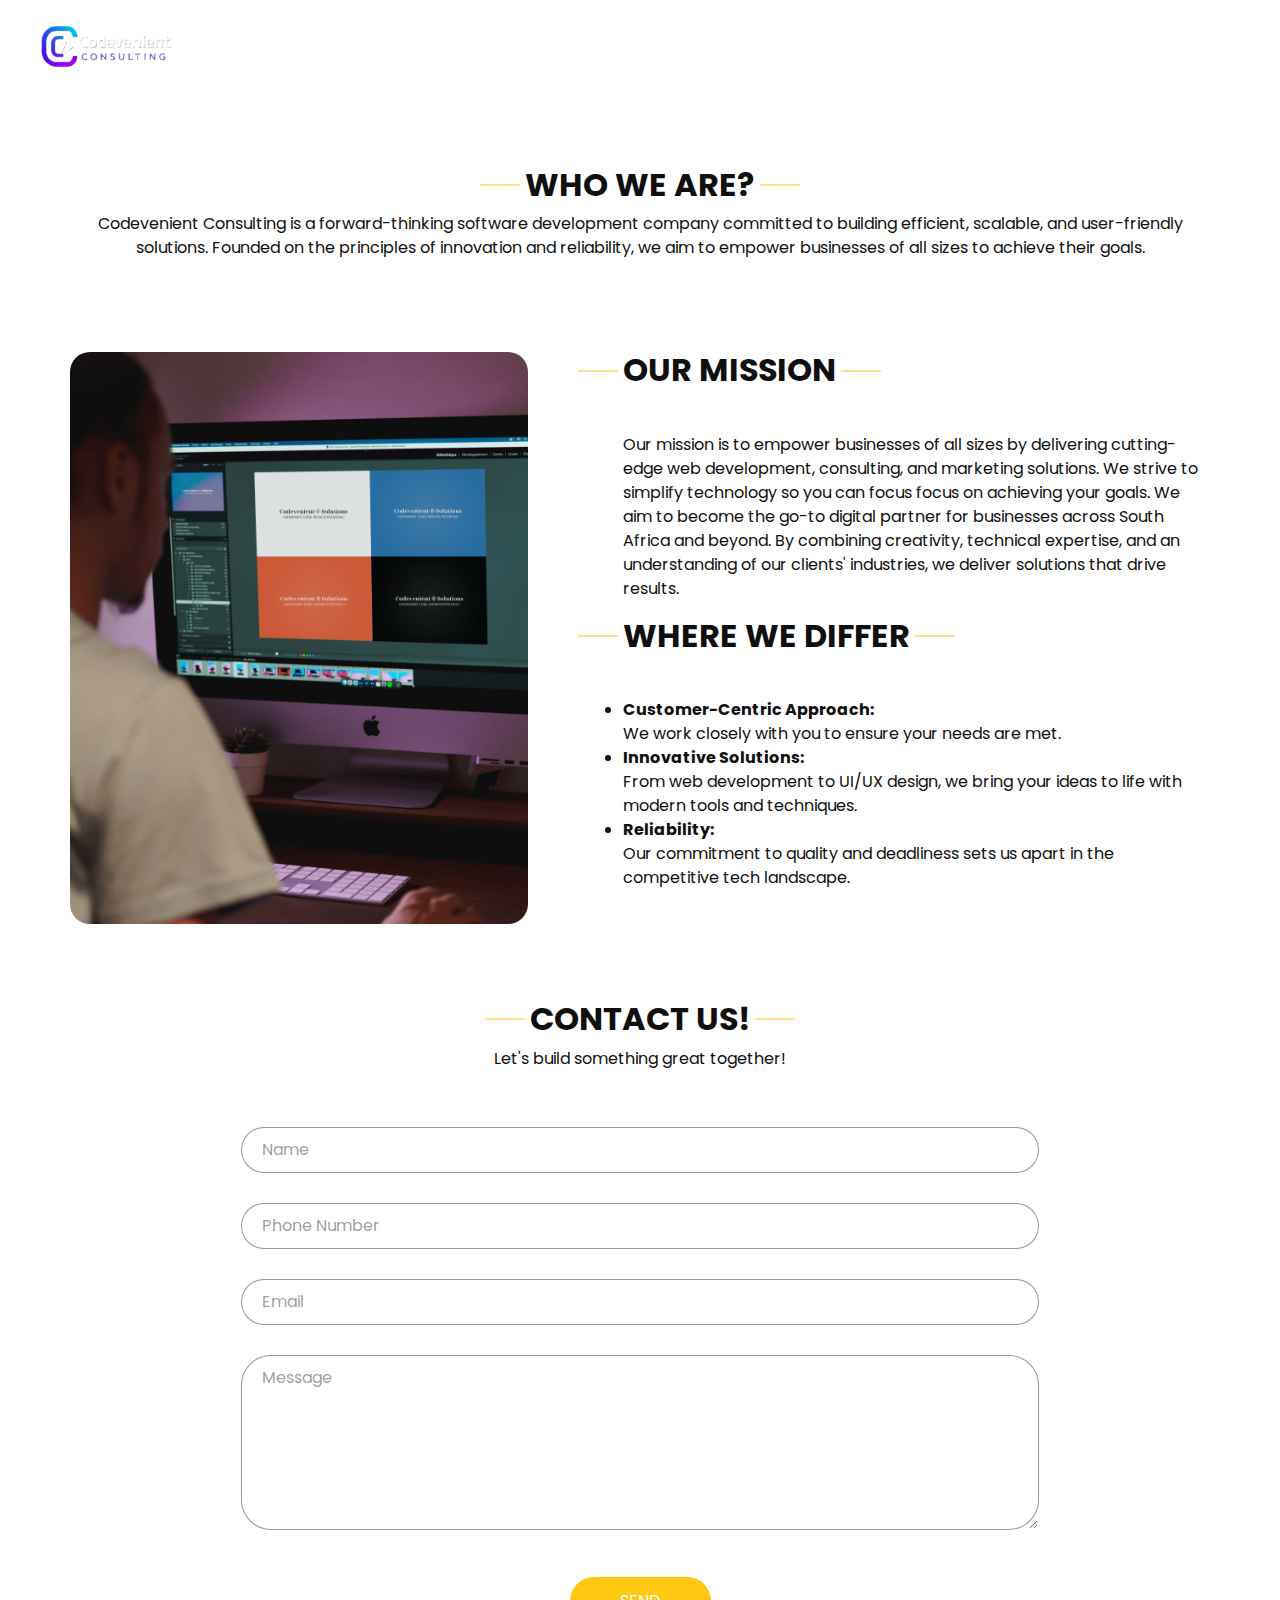
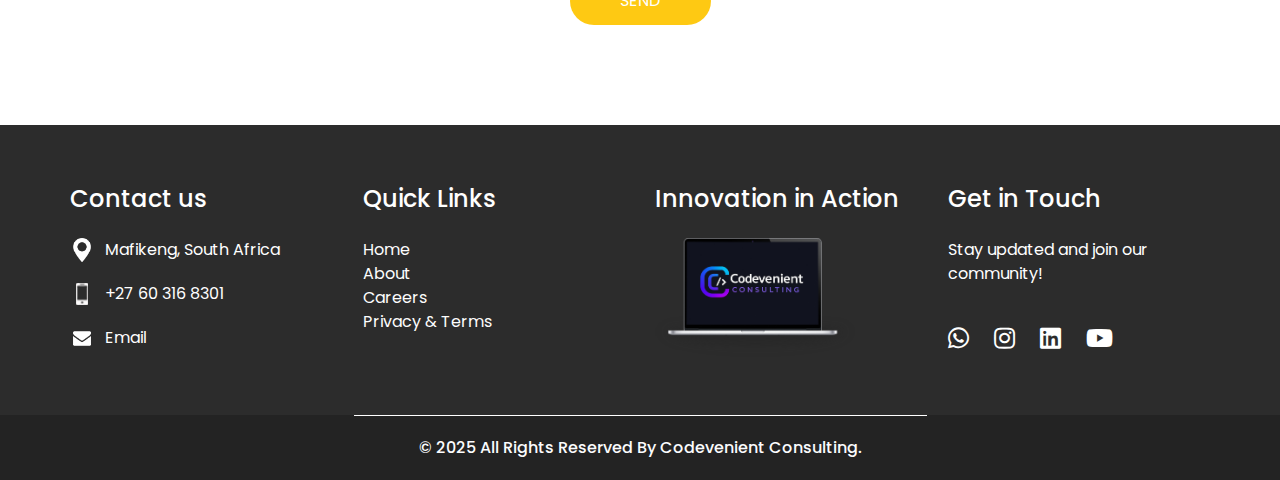
==== commit f5c69d8e: "Update HTML files for consistency and maintainability" ====
--- a/about.html
+++ b/about.html
@@ -13,7 +13,7 @@
     <meta name="author" content="Codevenient Consulting"/>
   
     <title>Codevenient Consulting</title>
-    <link rel="shortcut icon" type="image/icon" href="images/Logo_transparent.PNG" />
+    <link rel="shortcut icon" type="image/icon" href="images/Favicon.PNG" />
   
     <!-- slider stylesheet -->
     <link rel="stylesheet" type="text/css" href="https://cdnjs.cloudflare.com/ajax/libs/OwlCarousel2/2.3.4/assets/owl.carousel.min.css" />
